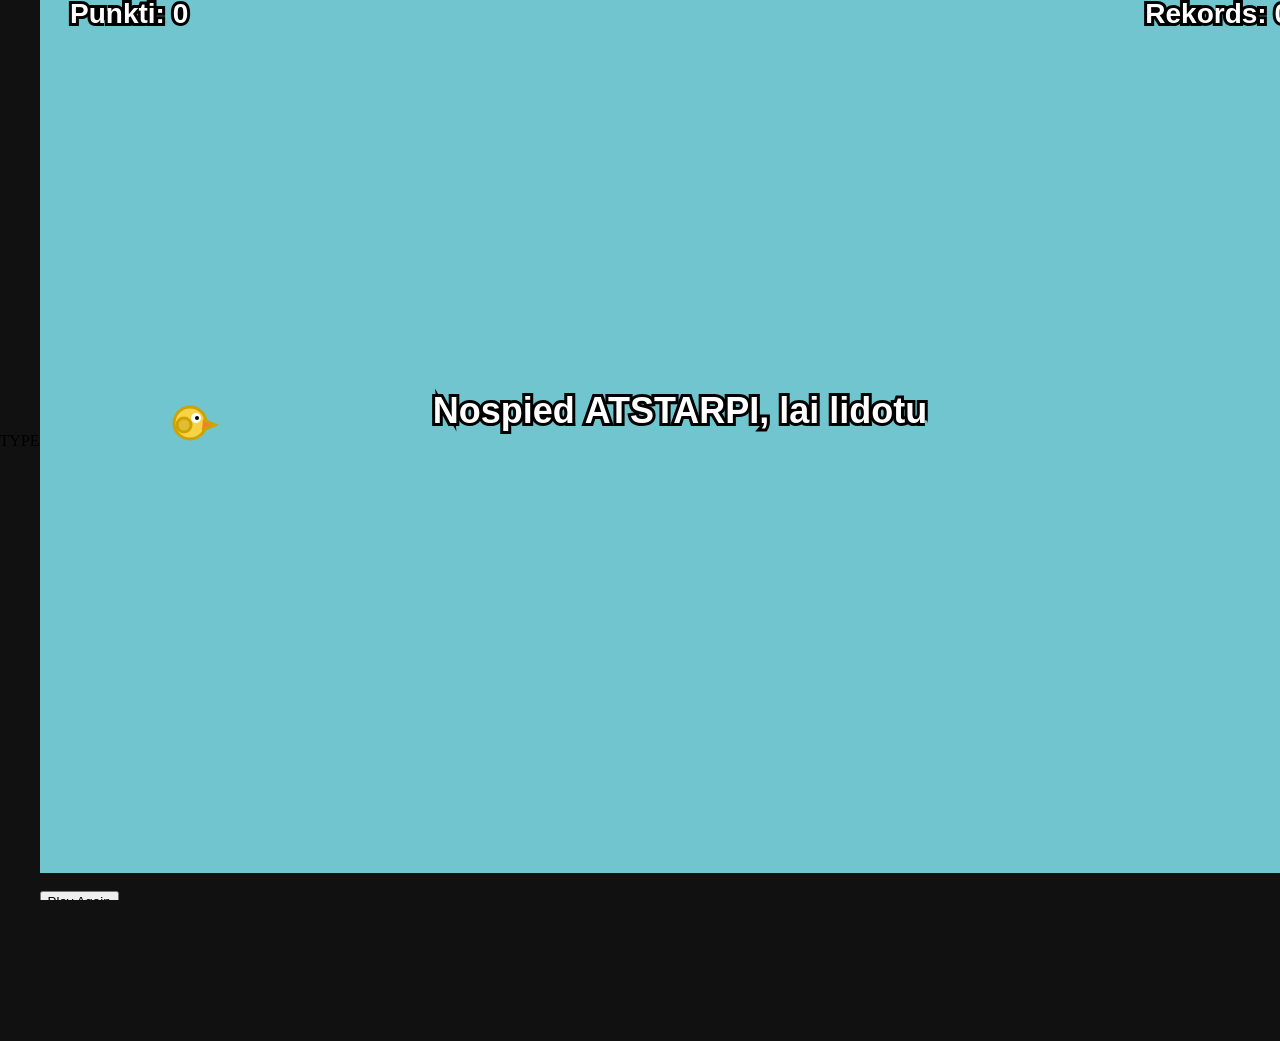
==== index.html @ aa877555 "Izlabots index" ====
!DOCTYPE html>
<html lang="en">
<head>
    <meta charset="UTF-8">
    <meta name="viewport" content="width=device-width, initial-scale=1.0">
    <title>Flappy Bird Game</title>
    <link rel="stylesheet" href="style.css">
</head>
<body>
    <!DOCTYPE html>
<html>
<body>

    <main id="game-container">
        
        <h1>Flappy Bird</h1>
        
        <div class="score-board">
            <p>High Score: <span id="highScoreLabel">0</span></p>
        </div>
        
        <canvas id="gameCanvas" width="400" height="500"></canvas>
        
        <br>
        <button id="restartBtn">Play Again</button>

        <div class="instructions">
            <h3>How to Play:</h3>
            <ul>
                <li>Press <strong>Spacebar</strong> or click to fly.</li>
                <li>Do not touch the ground or sky.</li>
                <li>Avoid the green pipes.</li>
            </ul>
        </div>

    </main>

    <script src="script.js"></script>

</body>
</html>
---- style.css ----
/* Noņem pārlūka noklusējuma malas un ritjoslas */
html, body {
    margin: 0;
    padding: 0;
    width: 100%;
    height: 100%;
    overflow: hidden;
    background-color: #111; 
    display: flex;
    justify-content: center;
    align-items: center;
}

/* Liks canvas elementam aizpildīt visu ekrānu */
canvas {
    display: block;
    width: 100vw;
    height: 100vh;
    object-fit: contain; /* Saglabā spēles proporcijas, lai nekas neizskatītos izstiepts */
    background-color: #222; 
}
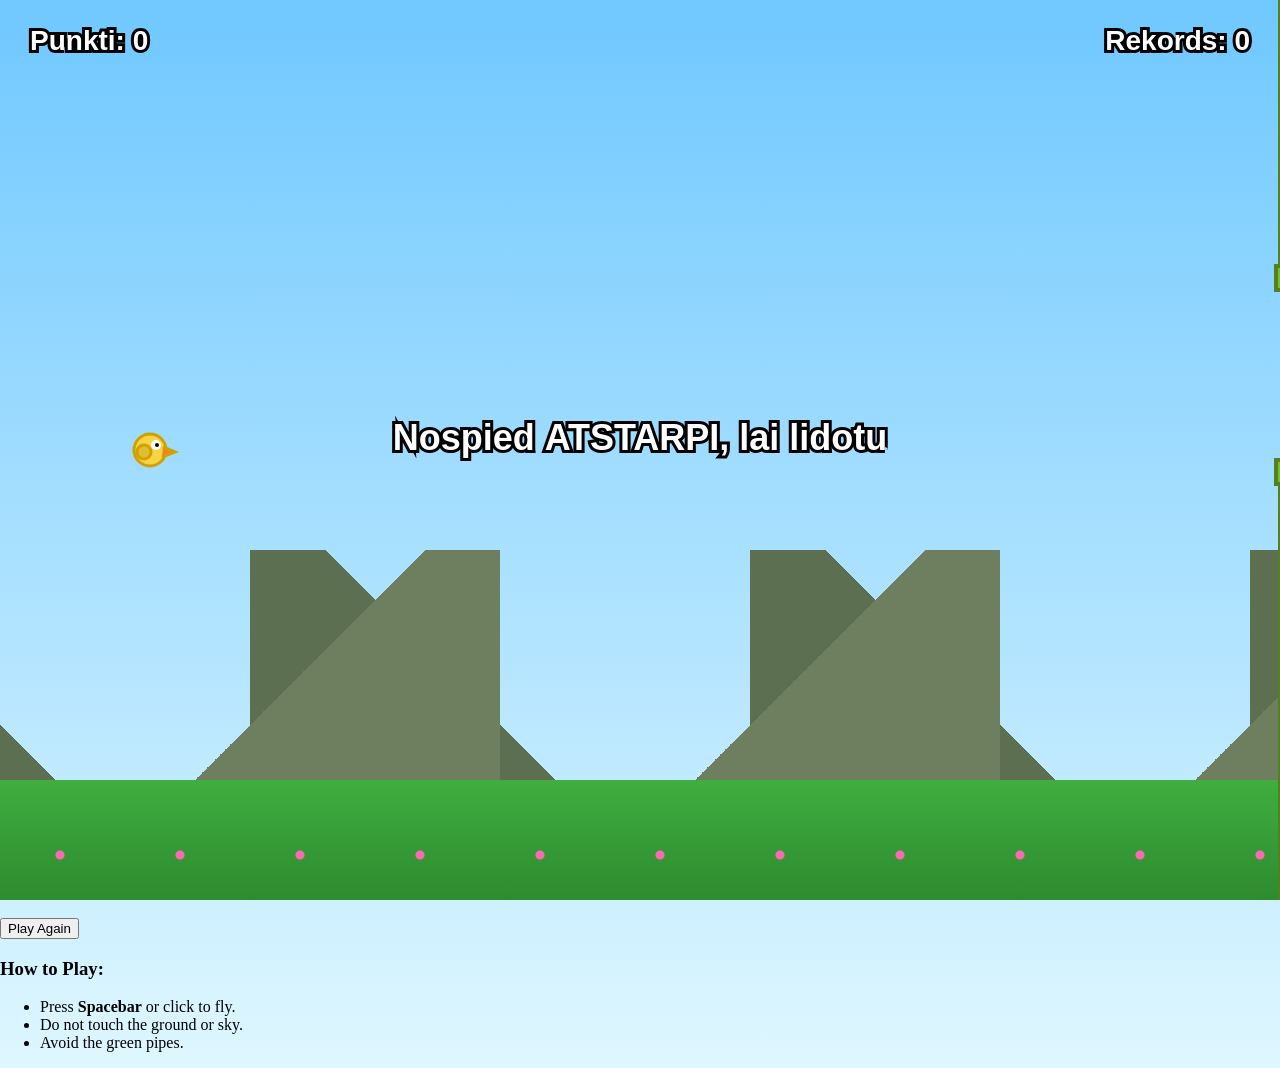
==== commit 8132ab06: "Update index.html" ====
--- a/index.html
+++ b/index.html
@@ -1,4 +1,3 @@
-!DOCTYPE html>
 <html lang="en">
 <head>
     <meta charset="UTF-8">
@@ -7,17 +6,10 @@
     <link rel="stylesheet" href="style.css">
 </head>
 <body>
-    <!DOCTYPE html>
-<html>
-<body>
+
 
     <main id="game-container">
         
-        <h1>Flappy Bird</h1>
-        
-        <div class="score-board">
-            <p>High Score: <span id="highScoreLabel">0</span></p>
-        </div>
         
         <canvas id="gameCanvas" width="400" height="500"></canvas>
         
@@ -38,4 +30,4 @@
     <script src="script.js"></script>
 
 </body>
-</html>+</html>
--- a/style.css
+++ b/style.css
@@ -1,21 +1,41 @@
-/* Noņem pārlūka noklusējuma malas un ritjoslas */
-html, body {
+body {
     margin: 0;
-    padding: 0;
-    width: 100%;
-    height: 100%;
     overflow: hidden;
-    background-color: #111; 
-    display: flex;
-    justify-content: center;
-    align-items: center;
+    position: relative;
+    background: linear-gradient(to bottom, #6fc8ff, #dff7ff);
 }
 
-/* Liks canvas elementam aizpildīt visu ekrānu */
+/* Fona slāņi */
+body::before,
+body::after {
+    content: "";
+    position: fixed;
+    inset: 0;
+    pointer-events: none;
+}
+
+body::before {
+    z-index: -2;
+    /* Kalni */
+    background:
+        linear-gradient(135deg, transparent 50%, #6e7f5f 50%) 0 100% / 500px 350px repeat-x,
+        linear-gradient(225deg, transparent 50%, #5c6f50 50%) 250px 100% / 500px 350px repeat-x;
+}
+
+body::after {
+    z-index: -1;
+    /* Zāle, koki, puķes */
+    background:
+        radial-gradient(circle, #ff69b4 0 4px, transparent 5px) 0 calc(100% - 25px)/120px 40px repeat-x,
+        linear-gradient(#3fae3f, #2e8b2e) bottom/100% 120px no-repeat;
+}
+
+/* Spēles canvas vienmēr priekšā */
 canvas {
+    
+    z-index: 10;
     display: block;
     width: 100vw;
     height: 100vh;
-    object-fit: contain; /* Saglabā spēles proporcijas, lai nekas neizskatītos izstiepts */
-    background-color: #222; 
+    background: transparent;
 }
